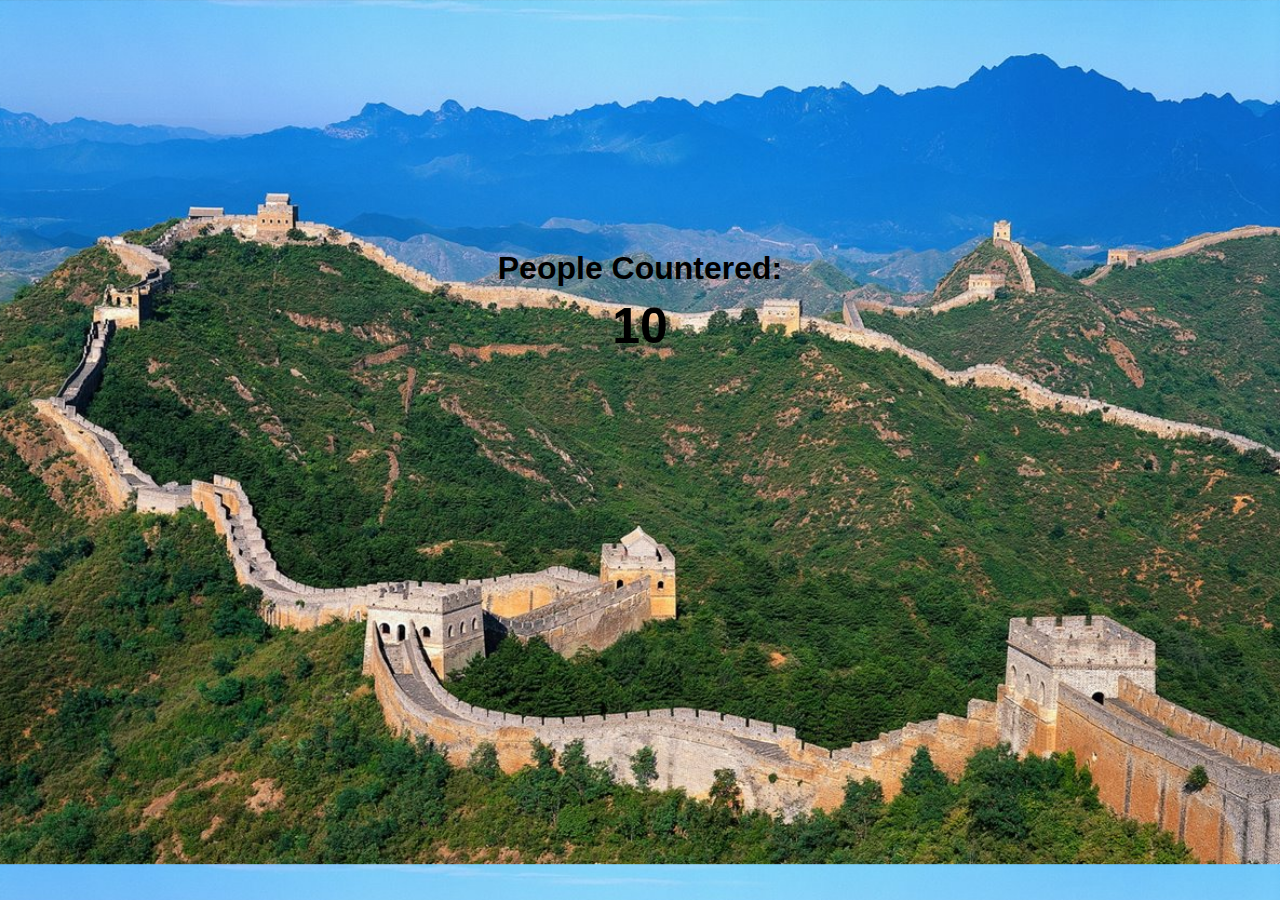
==== counter/index.html @ 292842f5 "Set script in HTML" ====
<!DOCTYPE html>
<html>
    <head>
        <title>This is a Counter App</title>
        <link rel="stylesheet" href="index.css">
    </head>
    <body>
        <h1>People Countered:</h1>
        <h2 id="counter-el">0</h2>

        <script>
            document.getElementById("counter-el").innerText = 10;
        </script>
    </body>
</html>
---- counter/index.css ----
body {
  background-image: url("the_greate_wall.jpg");
  background-size: cover;
  font-family: -apple-system, BlinkMacSystemFont, "Segoe UI", Roboto, Oxygen,
    Ubuntu, Cantarell, "Open Sans", "Helvetica Neue", sans-serif;
  font-weight: bold;
  text-align: center;
}

h1 {
  margin-top: 250px;
  margin-bottom: 10px;
}

h2 {
  font-size: 50px;
  margin-top: 0;
  margin-bottom: 20px;
}

button {
  border: none;
  padding-top: 10px;
  padding-bottom: 10px;
  color: white;
  font-weight: bold;
  width: 200px;
  margin-bottom: 5px;
  border-radius: 5px;
}

#increment-btn {
  background: darkred;
}

#save-btn {
  background: darkgreen;
}
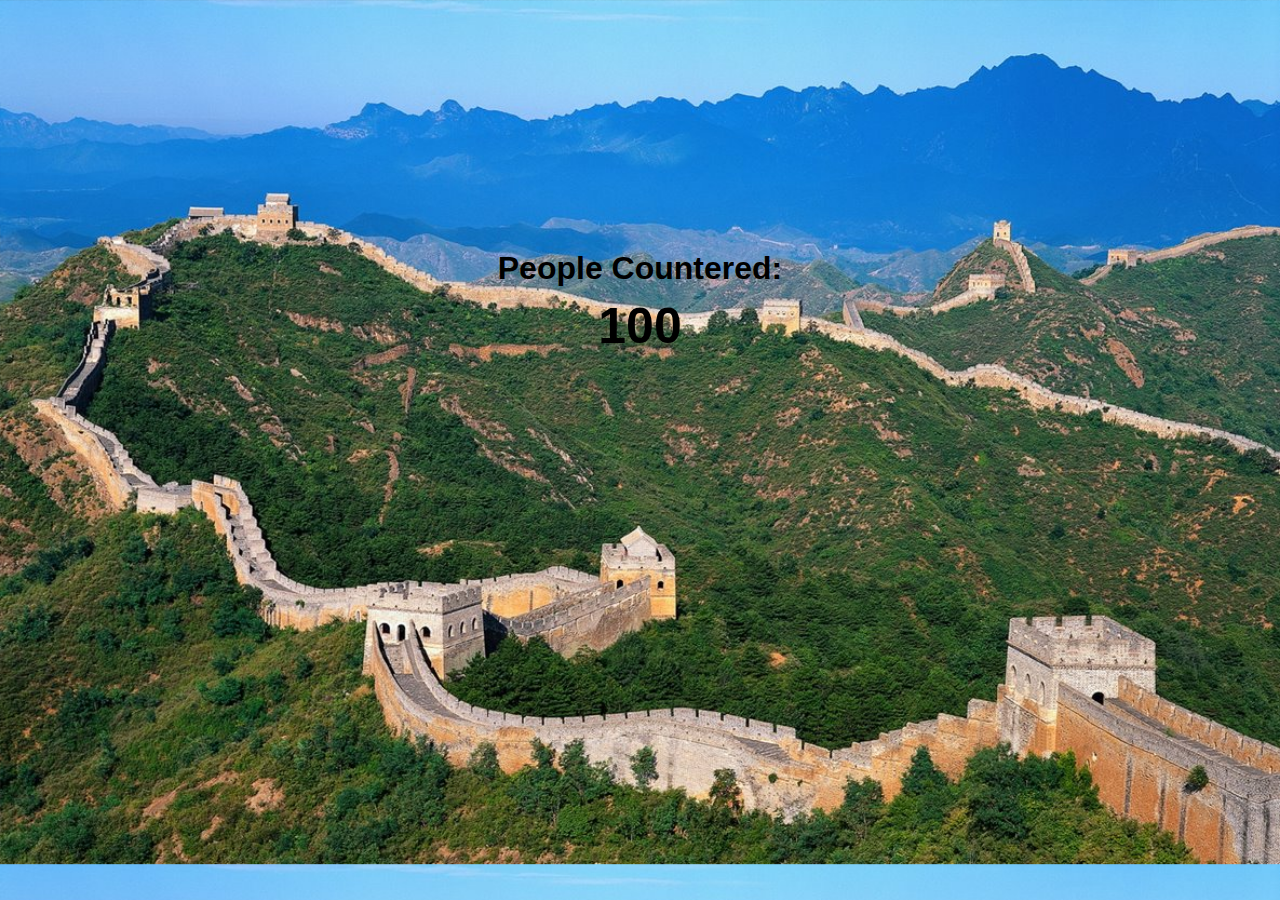
==== commit 294c8a51: "put script in index.js" ====
--- a/counter/index.html
+++ b/counter/index.html
@@ -8,8 +8,7 @@
         <h1>People Countered:</h1>
         <h2 id="counter-el">0</h2>
 
-        <script>
-            document.getElementById("counter-el").innerText = 10;
+        <script src="index.js">
         </script>
     </body>
 </html>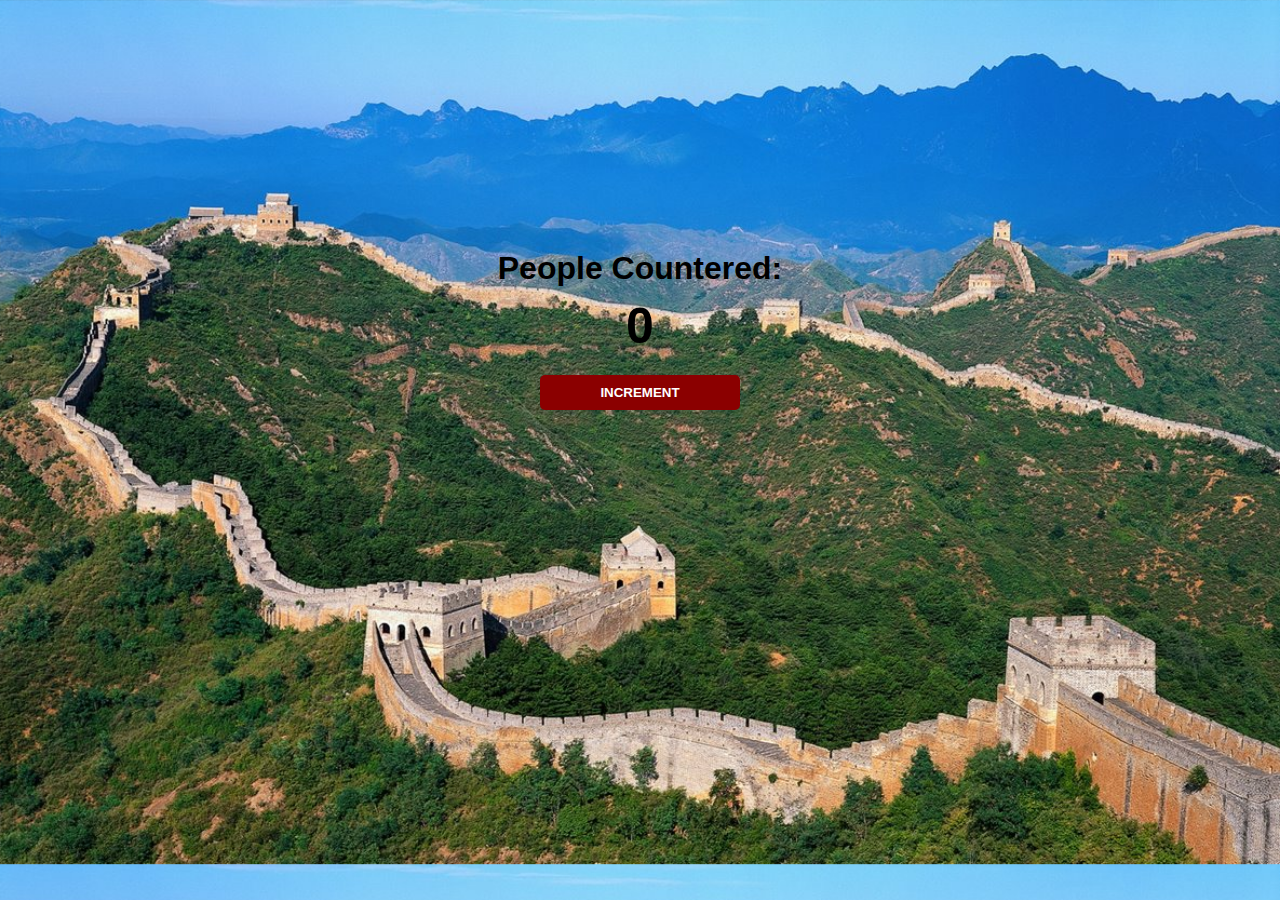
==== commit 66004a5d: "Increase count and display it after click button" ====
--- a/counter/index.html
+++ b/counter/index.html
@@ -7,7 +7,8 @@
     <body>
         <h1>People Countered:</h1>
         <h2 id="counter-el">0</h2>
-
+        
+        <button id="increment-btn" onclick="increment()">INCREMENT</button>
         <script src="index.js">
         </script>
     </body>
